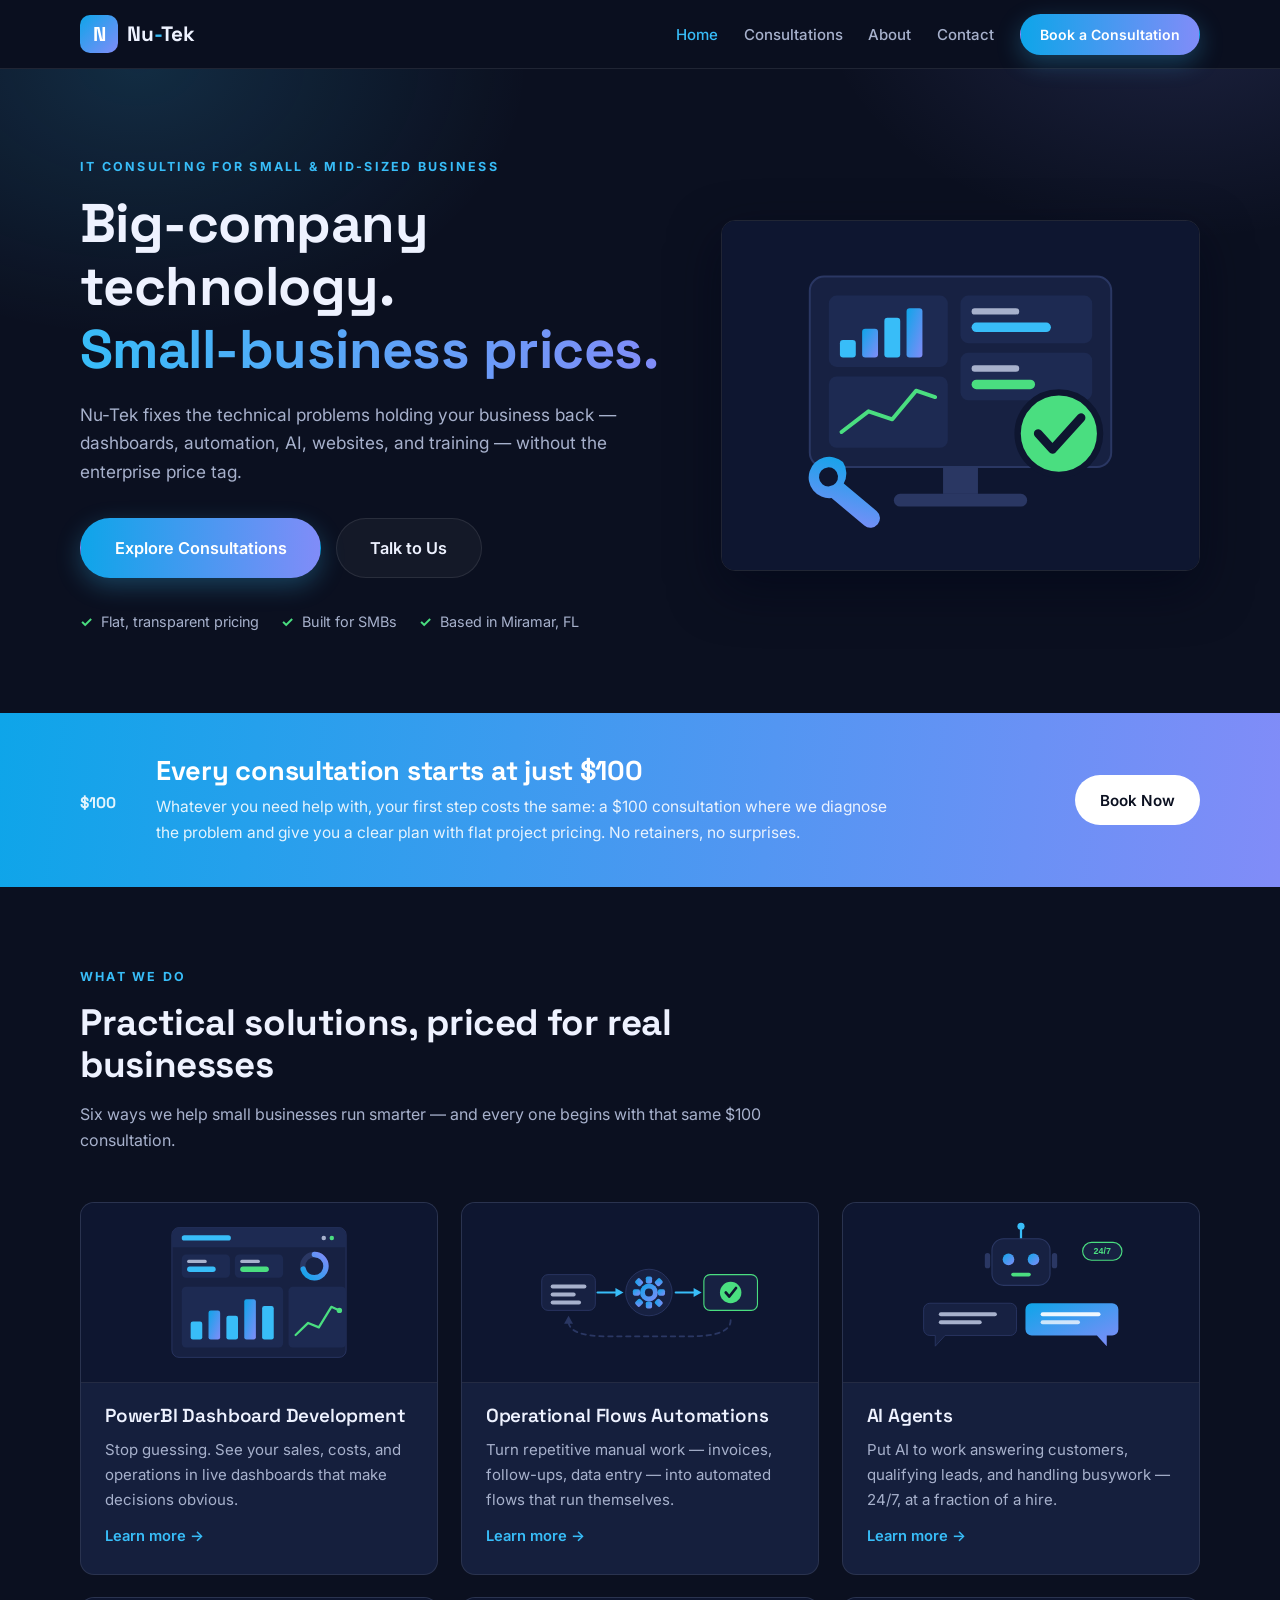
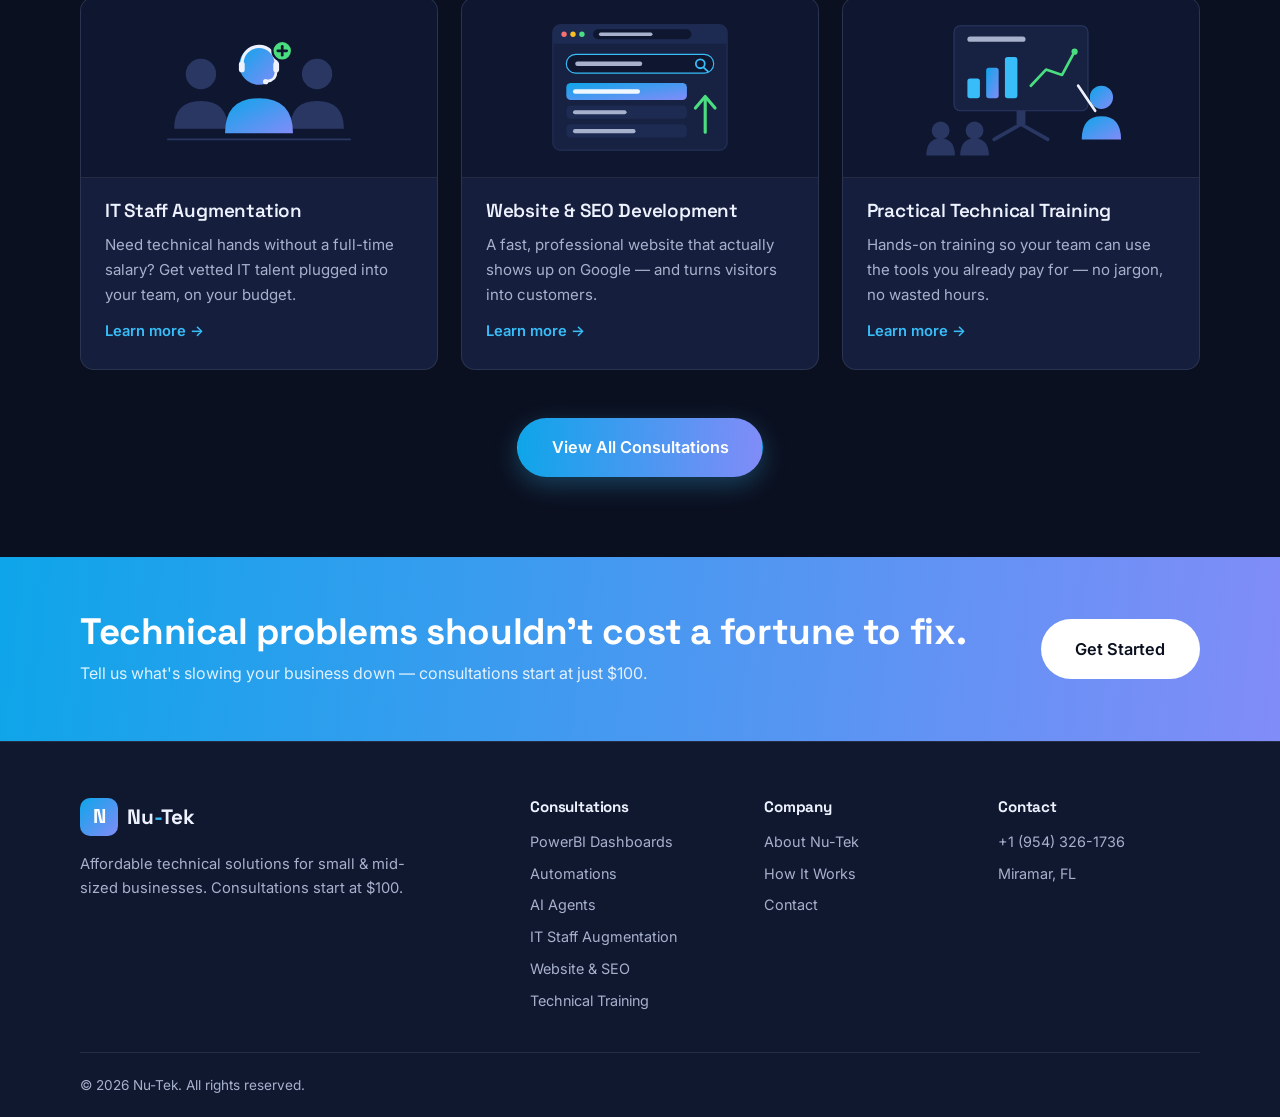
==== index.html @ d01835ee "Nu-Tek website: SMB-focused IT consulting site with $100 consultations Four-page static site (Home, " ====
<!DOCTYPE html>
<html lang="en">
<head>
  <meta charset="UTF-8">
  <meta name="viewport" content="width=device-width, initial-scale=1.0">
  <title>Nu-Tek | Affordable IT Solutions for Small Business | Miramar, FL</title>
  <meta name="description" content="Nu-Tek helps small and mid-sized businesses solve technical problems at prices that make sense. PowerBI dashboards, automation, AI agents, IT staffing, websites & SEO, and hands-on training. Consultations start at just $100.">
  <link rel="preconnect" href="https://fonts.googleapis.com">
  <link rel="preconnect" href="https://fonts.gstatic.com" crossorigin>
  <link href="https://fonts.googleapis.com/css2?family=Inter:wght@400;500;600;700;800&family=Space+Grotesk:wght@500;600;700&display=swap" rel="stylesheet">
  <link rel="stylesheet" href="style.css">
</head>
<body>

  <header class="site-header">
    <nav class="nav container">
      <a href="index.html" class="logo">
        <span class="logo-mark">N</span>
        <span class="logo-text">Nu<span class="accent">-</span>Tek</span>
      </a>
      <button class="nav-toggle" aria-label="Toggle menu" aria-expanded="false">
        <span></span><span></span><span></span>
      </button>
      <ul class="nav-links">
        <li><a href="index.html" class="active">Home</a></li>
        <li><a href="consultations.html">Consultations</a></li>
        <li><a href="about.html">About</a></li>
        <li><a href="contact.html">Contact</a></li>
        <li><a href="contact.html" class="btn btn-primary btn-nav">Book a Consultation</a></li>
      </ul>
    </nav>
  </header>

  <main>

    <!-- Hero -->
    <section class="hero">
      <div class="hero-glow"></div>
      <div class="container hero-inner">
        <div class="hero-content">
          <p class="eyebrow">IT Consulting for Small &amp; Mid-Sized Business</p>
          <h1>Big-company technology.<br><span class="gradient-text">Small-business prices.</span></h1>
          <p class="hero-sub">
            Nu-Tek fixes the technical problems holding your business back — dashboards,
            automation, AI, websites, and training — without the enterprise price tag.
          </p>
          <div class="hero-actions">
            <a href="consultations.html" class="btn btn-primary btn-lg">Explore Consultations</a>
            <a href="contact.html" class="btn btn-ghost btn-lg">Talk to Us</a>
          </div>
          <ul class="hero-trust">
            <li>Flat, transparent pricing</li>
            <li>Built for SMBs</li>
            <li>Based in Miramar, FL</li>
          </ul>
        </div>
        <figure class="hero-photo">
          <img src="images/hero.svg" alt="Illustration of a monitor with business dashboards, a wrench, and a completed checkmark">
        </figure>
      </div>
    </section>

    <!-- Pricing banner -->
    <section class="price-banner">
      <div class="container price-banner-inner">
        <p class="price-banner-amount">$100</p>
        <div>
          <h2>Every consultation starts at just $100</h2>
          <p>Whatever you need help with, your first step costs the same: a $100 consultation where we diagnose the problem and give you a clear plan with flat project pricing. No retainers, no surprises.</p>
        </div>
        <a href="contact.html" class="btn btn-light">Book Now</a>
      </div>
    </section>

    <!-- Services -->
    <section class="section" id="services">
      <div class="container">
        <div class="section-head">
          <p class="eyebrow">What We Do</p>
          <h2>Practical solutions, priced for real businesses</h2>
          <p class="section-sub">Six ways we help small businesses run smarter — and every one begins with that same $100 consultation.</p>
        </div>
        <div class="cards-grid">
          <article class="card">
            <img class="card-img" src="images/powerbi.svg" alt="Illustration of a PowerBI dashboard with charts and KPIs">
            <div class="card-body">
              <h3>PowerBI Dashboard Development</h3>
              <p>Stop guessing. See your sales, costs, and operations in live dashboards that make decisions obvious.</p>
              <a href="consultations.html#powerbi" class="card-link">Learn more →</a>
            </div>
          </article>
          <article class="card">
            <img class="card-img" src="images/automation.svg" alt="Illustration of an automated workflow: task, gear, and completed check">
            <div class="card-body">
              <h3>Operational Flows Automations</h3>
              <p>Turn repetitive manual work — invoices, follow-ups, data entry — into automated flows that run themselves.</p>
              <a href="consultations.html#automation" class="card-link">Learn more →</a>
            </div>
          </article>
          <article class="card">
            <img class="card-img" src="images/ai-agents.svg" alt="Illustration of an AI chat agent answering a customer message 24/7">
            <div class="card-body">
              <h3>AI Agents</h3>
              <p>Put AI to work answering customers, qualifying leads, and handling busywork — 24/7, at a fraction of a hire.</p>
              <a href="consultations.html#ai-agents" class="card-link">Learn more →</a>
            </div>
          </article>
          <article class="card">
            <img class="card-img" src="images/staffing.svg" alt="Illustration of an IT specialist with a headset joining a team">
            <div class="card-body">
              <h3>IT Staff Augmentation</h3>
              <p>Need technical hands without a full-time salary? Get vetted IT talent plugged into your team, on your budget.</p>
              <a href="consultations.html#staffing" class="card-link">Learn more →</a>
            </div>
          </article>
          <article class="card">
            <img class="card-img" src="images/web-seo.svg" alt="Illustration of a browser with a search bar and a result ranking first">
            <div class="card-body">
              <h3>Website &amp; SEO Development</h3>
              <p>A fast, professional website that actually shows up on Google — and turns visitors into customers.</p>
              <a href="consultations.html#web-seo" class="card-link">Learn more →</a>
            </div>
          </article>
          <article class="card">
            <img class="card-img" src="images/training.svg" alt="Illustration of an instructor teaching charts on a presentation board">
            <div class="card-body">
              <h3>Practical Technical Training</h3>
              <p>Hands-on training so your team can use the tools you already pay for — no jargon, no wasted hours.</p>
              <a href="consultations.html#training" class="card-link">Learn more →</a>
            </div>
          </article>
        </div>
        <div class="section-cta">
          <a href="consultations.html" class="btn btn-primary btn-lg">View All Consultations</a>
        </div>
      </div>
    </section>

    <!-- CTA banner -->
    <section class="cta-banner">
      <div class="container cta-inner">
        <div>
          <h2>Technical problems shouldn't cost a fortune to fix.</h2>
          <p>Tell us what's slowing your business down — consultations start at just $100.</p>
        </div>
        <a href="contact.html" class="btn btn-light btn-lg">Get Started</a>
      </div>
    </section>

  </main>

  <footer class="site-footer">
    <div class="container footer-inner">
      <div>
        <a href="index.html" class="logo">
          <span class="logo-mark">N</span>
          <span class="logo-text">Nu<span class="accent">-</span>Tek</span>
        </a>
        <p class="footer-tag">Affordable technical solutions for small &amp; mid-sized businesses. Consultations start at $100.</p>
      </div>
      <div class="footer-cols">
        <div>
          <h4>Consultations</h4>
          <ul>
            <li><a href="consultations.html#powerbi">PowerBI Dashboards</a></li>
            <li><a href="consultations.html#automation">Automations</a></li>
            <li><a href="consultations.html#ai-agents">AI Agents</a></li>
            <li><a href="consultations.html#staffing">IT Staff Augmentation</a></li>
            <li><a href="consultations.html#web-seo">Website &amp; SEO</a></li>
            <li><a href="consultations.html#training">Technical Training</a></li>
          </ul>
        </div>
        <div>
          <h4>Company</h4>
          <ul>
            <li><a href="about.html">About Nu-Tek</a></li>
            <li><a href="about.html#process">How It Works</a></li>
            <li><a href="contact.html">Contact</a></li>
          </ul>
        </div>
        <div>
          <h4>Contact</h4>
          <ul>
            <li><a href="tel:+19543261736">+1 (954) 326-1736</a></li>
            <li>Miramar, FL</li>
          </ul>
        </div>
      </div>
    </div>
    <div class="container footer-bottom">
      <p>© 2026 Nu-Tek. All rights reserved.</p>
    </div>
  </footer>

  <script src="script.js"></script>
</body>
</html>
---- style.css ----
/* ==========  Nu-Tek — Affordable IT Solutions for SMBs  ========== */

:root {
  --bg: #0b1020;
  --bg-alt: #101830;
  --surface: #151f3d;
  --surface-2: #1b2750;
  --border: rgba(255, 255, 255, 0.09);
  --text: #eef2ff;
  --text-dim: #a7b1cc;
  --accent: #38bdf8;
  --accent-2: #818cf8;
  --accent-strong: #0ea5e9;
  --green: #4ade80;
  --radius: 14px;
  --shadow: 0 18px 50px rgba(2, 6, 23, 0.55);
  --font-body: "Inter", system-ui, -apple-system, sans-serif;
  --font-head: "Space Grotesk", var(--font-body);
}

* { margin: 0; padding: 0; box-sizing: border-box; }

html { scroll-behavior: smooth; }

body {
  font-family: var(--font-body);
  background: var(--bg);
  color: var(--text);
  line-height: 1.65;
  -webkit-font-smoothing: antialiased;
}

.container { width: min(1120px, 92%); margin: 0 auto; }

h1, h2, h3, h4 { font-family: var(--font-head); line-height: 1.15; letter-spacing: -0.01em; }
h1 { font-size: clamp(2.2rem, 5vw, 3.4rem); font-weight: 700; }
h2 { font-size: clamp(1.6rem, 3.4vw, 2.3rem); font-weight: 700; }
h3 { font-size: 1.18rem; font-weight: 600; }

a { color: var(--accent); text-decoration: none; }

img { max-width: 100%; display: block; }

.eyebrow {
  text-transform: uppercase;
  letter-spacing: 0.18em;
  font-size: 0.78rem;
  font-weight: 700;
  color: var(--accent);
  margin-bottom: 0.9rem;
}

.gradient-text {
  background: linear-gradient(92deg, var(--accent), var(--accent-2));
  -webkit-background-clip: text;
  background-clip: text;
  color: transparent;
}

/* ----------  Buttons  ---------- */
.btn {
  display: inline-block;
  padding: 0.72rem 1.5rem;
  border-radius: 999px;
  font-weight: 600;
  font-size: 0.95rem;
  transition: transform 0.15s ease, box-shadow 0.15s ease, background 0.15s ease;
  border: 1px solid transparent;
  cursor: pointer;
  text-align: center;
}
.btn:hover { transform: translateY(-2px); }
.btn-primary {
  background: linear-gradient(92deg, var(--accent-strong), var(--accent-2));
  color: #fff;
  box-shadow: 0 8px 24px rgba(56, 189, 248, 0.28);
}
.btn-ghost {
  border-color: var(--border);
  color: var(--text);
  background: rgba(255, 255, 255, 0.04);
}
.btn-light { background: #fff; color: #0b1020; }
.btn-lg { padding: 0.95rem 2.1rem; font-size: 1.02rem; }
.btn-nav { padding: 0.5rem 1.2rem; font-size: 0.88rem; }

/* ----------  Header / Nav  ---------- */
.site-header {
  position: sticky;
  top: 0;
  z-index: 50;
  background: rgba(11, 16, 32, 0.85);
  backdrop-filter: blur(14px);
  border-bottom: 1px solid var(--border);
}
.nav {
  display: flex;
  align-items: center;
  justify-content: space-between;
  padding: 0.85rem 0;
}
.logo { display: inline-flex; align-items: center; gap: 0.55rem; }
.logo-mark {
  display: grid;
  place-items: center;
  width: 38px;
  height: 38px;
  border-radius: 10px;
  background: linear-gradient(135deg, var(--accent-strong), var(--accent-2));
  color: #fff;
  font-family: var(--font-head);
  font-weight: 700;
  font-size: 1.25rem;
}
.logo-text { font-family: var(--font-head); font-weight: 700; font-size: 1.3rem; color: var(--text); }
.logo-text .accent { color: var(--accent); }

.nav-links {
  display: flex;
  align-items: center;
  gap: 1.6rem;
  list-style: none;
}
.nav-links a:not(.btn) {
  color: var(--text-dim);
  font-weight: 500;
  font-size: 0.94rem;
  transition: color 0.15s ease;
}
.nav-links a:not(.btn):hover,
.nav-links a.active { color: var(--text); }
.nav-links a.active { color: var(--accent); }

.nav-toggle { display: none; background: none; border: none; }
.nav-toggle span {
  display: block;
  width: 24px;
  height: 2px;
  background: var(--text);
  margin: 5px 0;
  border-radius: 2px;
}

/* ----------  Hero  ---------- */
.hero, .page-hero { position: relative; overflow: hidden; }
.hero-glow {
  position: absolute;
  inset: -40% -20% auto;
  height: 130%;
  background:
    radial-gradient(600px 420px at 22% 30%, rgba(56, 189, 248, 0.16), transparent 65%),
    radial-gradient(560px 400px at 80% 20%, rgba(129, 140, 248, 0.16), transparent 65%);
  pointer-events: none;
}
.hero-inner {
  position: relative;
  display: grid;
  grid-template-columns: 1.1fr 0.9fr;
  gap: 3.5rem;
  align-items: center;
  padding: 5.5rem 0 5rem;
}
.hero-sub {
  color: var(--text-dim);
  font-size: 1.08rem;
  max-width: 36rem;
  margin: 1.3rem 0 2rem;
}
.hero-sub strong { color: var(--text); }
.hero-actions { display: flex; flex-wrap: wrap; gap: 0.9rem; }
.hero-trust {
  display: flex;
  flex-wrap: wrap;
  gap: 1.4rem;
  list-style: none;
  margin-top: 2rem;
  color: var(--text-dim);
  font-size: 0.9rem;
}
.hero-trust li { padding-left: 1.3rem; position: relative; }
.hero-trust li::before {
  content: "✓";
  position: absolute;
  left: 0;
  color: var(--green);
  font-weight: 700;
}

.hero-photo {
  position: relative;
  border-radius: var(--radius);
  overflow: hidden;
  border: 1px solid var(--border);
  box-shadow: var(--shadow);
}
.hero-photo img { width: 100%; height: 100%; object-fit: contain; background: #0e1630; }

.page-hero { padding: 5rem 0 3.5rem; }
.page-hero .container { position: relative; }
.page-hero .hero-sub { max-width: 42rem; }

/* ----------  Pricing banner  ---------- */
.price-banner {
  background: linear-gradient(96deg, var(--accent-strong), var(--accent-2));
}
.price-banner-inner {
  display: flex;
  align-items: center;
  gap: 2.5rem;
  padding: 2.6rem 0;
  flex-wrap: wrap;
}
.price-banner-amount {
  font-family: var(--font-head);
  font-size: clamp(3rem, 6vw, 4.2rem);
  font-weight: 700;
  color: #fff;
  line-height: 1;
  white-space: nowrap;
}
.price-banner h2 { color: #fff; font-size: clamp(1.3rem, 2.6vw, 1.7rem); }
.price-banner p {
  color: rgba(255, 255, 255, 0.88);
  margin-top: 0.5rem;
  max-width: 46rem;
  font-size: 0.97rem;
}
.price-banner-inner > div { flex: 1; min-width: 280px; }

/* ----------  Sections  ---------- */
.section { padding: 5rem 0; }
.section-alt { background: var(--bg-alt); border-block: 1px solid var(--border); }
.section-head { max-width: 44rem; margin-bottom: 3rem; }
.section-sub { color: var(--text-dim); margin-top: 0.9rem; }
.section-cta { text-align: center; margin-top: 3rem; }

/* Service cards */
.cards-grid {
  display: grid;
  grid-template-columns: repeat(3, 1fr);
  gap: 1.4rem;
}
.card {
  background: var(--surface);
  border: 1px solid var(--border);
  border-radius: var(--radius);
  overflow: hidden;
  display: flex;
  flex-direction: column;
  transition: transform 0.18s ease, border-color 0.18s ease;
}
.card:hover { transform: translateY(-4px); border-color: rgba(56, 189, 248, 0.45); }
.card-img {
  width: 100%;
  height: 180px;
  object-fit: contain;
  background: #0e1630;
  border-bottom: 1px solid var(--border);
}
.card-body {
  padding: 1.4rem 1.5rem 1.6rem;
  display: flex;
  flex-direction: column;
  gap: 0.7rem;
  flex: 1;
}
.card-body p { color: var(--text-dim); font-size: 0.94rem; flex: 1; }
.card-link { font-weight: 600; font-size: 0.92rem; }

/* Why us */
.about-grid {
  display: grid;
  grid-template-columns: 0.9fr 1.1fr;
  gap: 3.5rem;
  align-items: start;
}
.about-photo {
  border-radius: var(--radius);
  overflow: hidden;
  border: 1px solid var(--border);
  box-shadow: var(--shadow);
  position: sticky;
  top: 100px;
}
.about-photo img { width: 100%; object-fit: cover; }
.why-list { display: grid; gap: 1.8rem; margin-top: 1.8rem; }
.why-item h3 { margin-bottom: 0.55rem; display: flex; align-items: center; gap: 0.7rem; }
.why-num {
  font-family: var(--font-head);
  color: var(--accent);
  font-size: 0.9rem;
  border: 1px solid rgba(56, 189, 248, 0.4);
  border-radius: 8px;
  padding: 0.15rem 0.5rem;
}
.why-item p { color: var(--text-dim); font-size: 0.96rem; }

/* Steps */
.steps {
  display: flex;
  align-items: stretch;
  gap: 1.2rem;
}
.step {
  flex: 1;
  background: var(--surface);
  border: 1px solid var(--border);
  border-radius: var(--radius);
  padding: 1.7rem 1.5rem;
}
.step-num {
  display: grid;
  place-items: center;
  width: 40px;
  height: 40px;
  border-radius: 50%;
  background: linear-gradient(135deg, var(--accent-strong), var(--accent-2));
  font-family: var(--font-head);
  font-weight: 700;
  margin-bottom: 1rem;
}
.step p { color: var(--text-dim); font-size: 0.93rem; margin-top: 0.4rem; }
.step-arrow {
  align-self: center;
  color: var(--accent);
  font-size: 1.6rem;
  font-weight: 700;
}

/* CTA banner */
.cta-banner {
  background: linear-gradient(96deg, var(--accent-strong), var(--accent-2));
  padding: 3.4rem 0;
}
.cta-inner {
  display: flex;
  align-items: center;
  justify-content: space-between;
  gap: 2rem;
  flex-wrap: wrap;
}
.cta-banner h2 { color: #fff; }
.cta-banner p { color: rgba(255, 255, 255, 0.85); margin-top: 0.4rem; }

/* Contact */
.contact-grid {
  display: grid;
  grid-template-columns: 1fr 1.1fr;
  gap: 3.5rem;
  align-items: start;
}
.contact-list { list-style: none; margin-top: 1.4rem; display: grid; gap: 0.7rem; color: var(--text-dim); }
.contact-list strong { color: var(--text); }
.contact-photo {
  margin-top: 2rem;
  border-radius: var(--radius);
  overflow: hidden;
  border: 1px solid var(--border);
  box-shadow: var(--shadow);
}
.contact-photo img { width: 100%; height: 260px; object-fit: contain; background: #0e1630; }

.contact-form {
  background: var(--surface);
  border: 1px solid var(--border);
  border-radius: var(--radius);
  padding: 2rem;
  display: grid;
  gap: 1.1rem;
}
.contact-form label {
  display: grid;
  gap: 0.4rem;
  font-size: 0.88rem;
  font-weight: 600;
  color: var(--text-dim);
}
.contact-form input,
.contact-form select,
.contact-form textarea {
  background: var(--bg);
  border: 1px solid var(--border);
  border-radius: 10px;
  padding: 0.7rem 0.9rem;
  color: var(--text);
  font-family: inherit;
  font-size: 0.95rem;
}
.contact-form input:focus,
.contact-form select:focus,
.contact-form textarea:focus {
  outline: none;
  border-color: var(--accent);
}
.form-note { font-size: 0.88rem; color: var(--green); min-height: 1.2em; }

/* ----------  Consultations page  ---------- */
.consult-list { display: grid; gap: 1.8rem; }
.consult {
  display: grid;
  grid-template-columns: 340px 1fr;
  background: var(--surface);
  border: 1px solid var(--border);
  border-radius: var(--radius);
  overflow: hidden;
  scroll-margin-top: 90px;
  transition: border-color 0.18s ease;
}
.consult:hover { border-color: rgba(56, 189, 248, 0.45); }
.consult:nth-child(even) { grid-template-columns: 1fr 340px; }
.consult:nth-child(even) .consult-img { order: 2; }
.consult-img {
  width: 100%;
  height: 100%;
  min-height: 260px;
  object-fit: contain;
  background: #0e1630;
}
.consult-info { padding: 2rem 2.2rem; }
.consult-info p { color: var(--text-dim); margin: 0.6rem 0 0.9rem; font-size: 0.97rem; }
.consult-points { list-style: none; display: grid; gap: 0.35rem; }
.consult-points li {
  color: var(--text-dim);
  font-size: 0.92rem;
  padding-left: 1.4rem;
  position: relative;
}
.consult-points li::before {
  content: "✓";
  position: absolute;
  left: 0;
  color: var(--green);
  font-weight: 700;
}
.consult-actions {
  margin-top: 1.4rem;
  display: flex;
  align-items: center;
  gap: 1.1rem;
  flex-wrap: wrap;
}
.consult-note { font-size: 0.82rem; color: var(--text-dim); }

.guarantee {
  margin-top: 3.5rem;
  text-align: center;
  background: var(--bg-alt);
  border: 1px solid var(--border);
  border-radius: var(--radius);
  padding: 3rem 2rem;
}
.guarantee p { color: var(--text-dim); max-width: 36rem; margin: 0.8rem auto 1.6rem; }

/* ----------  Footer  ---------- */
.site-footer {
  border-top: 1px solid var(--border);
  background: var(--bg-alt);
  padding-top: 3.5rem;
}
.footer-inner {
  display: grid;
  grid-template-columns: 1.2fr 2fr;
  gap: 3rem;
  padding-bottom: 2.5rem;
}
.footer-tag { color: var(--text-dim); font-size: 0.92rem; margin-top: 1rem; max-width: 22rem; }
.footer-cols {
  display: grid;
  grid-template-columns: repeat(3, 1fr);
  gap: 2rem;
}
.footer-cols h4 { font-size: 0.95rem; margin-bottom: 0.9rem; }
.footer-cols ul { list-style: none; display: grid; gap: 0.5rem; }
.footer-cols a, .footer-cols li { color: var(--text-dim); font-size: 0.9rem; }
.footer-cols a:hover { color: var(--accent); }
.footer-bottom {
  border-top: 1px solid var(--border);
  padding: 1.3rem 0;
  color: var(--text-dim);
  font-size: 0.85rem;
}

/* ----------  Responsive  ---------- */
@media (max-width: 900px) {
  .hero-inner { grid-template-columns: 1fr; padding: 4rem 0 3.5rem; }
  .cards-grid { grid-template-columns: repeat(2, 1fr); }
  .steps { flex-direction: column; }
  .step-arrow { transform: rotate(90deg); align-self: flex-start; margin-left: 1.3rem; }
  .contact-grid, .about-grid { grid-template-columns: 1fr; gap: 2.5rem; }
  .about-photo { position: static; }
  .footer-inner { grid-template-columns: 1fr; gap: 2rem; }
  .consult, .consult:nth-child(even) { grid-template-columns: 1fr; }
  .consult:nth-child(even) .consult-img { order: 0; }
  .consult-img { min-height: 0; height: 220px; }
}

@media (max-width: 640px) {
  .nav-toggle { display: block; }
  .nav-links {
    position: absolute;
    top: 100%;
    left: 0;
    right: 0;
    flex-direction: column;
    align-items: flex-start;
    gap: 1rem;
    background: var(--bg-alt);
    border-bottom: 1px solid var(--border);
    padding: 1.3rem 5%;
    display: none;
  }
  .nav-links.open { display: flex; }
  .cards-grid { grid-template-columns: 1fr; }
  .price-banner-inner {
    flex-direction: column;
    align-items: flex-start;
    gap: 1.2rem;
  }
}
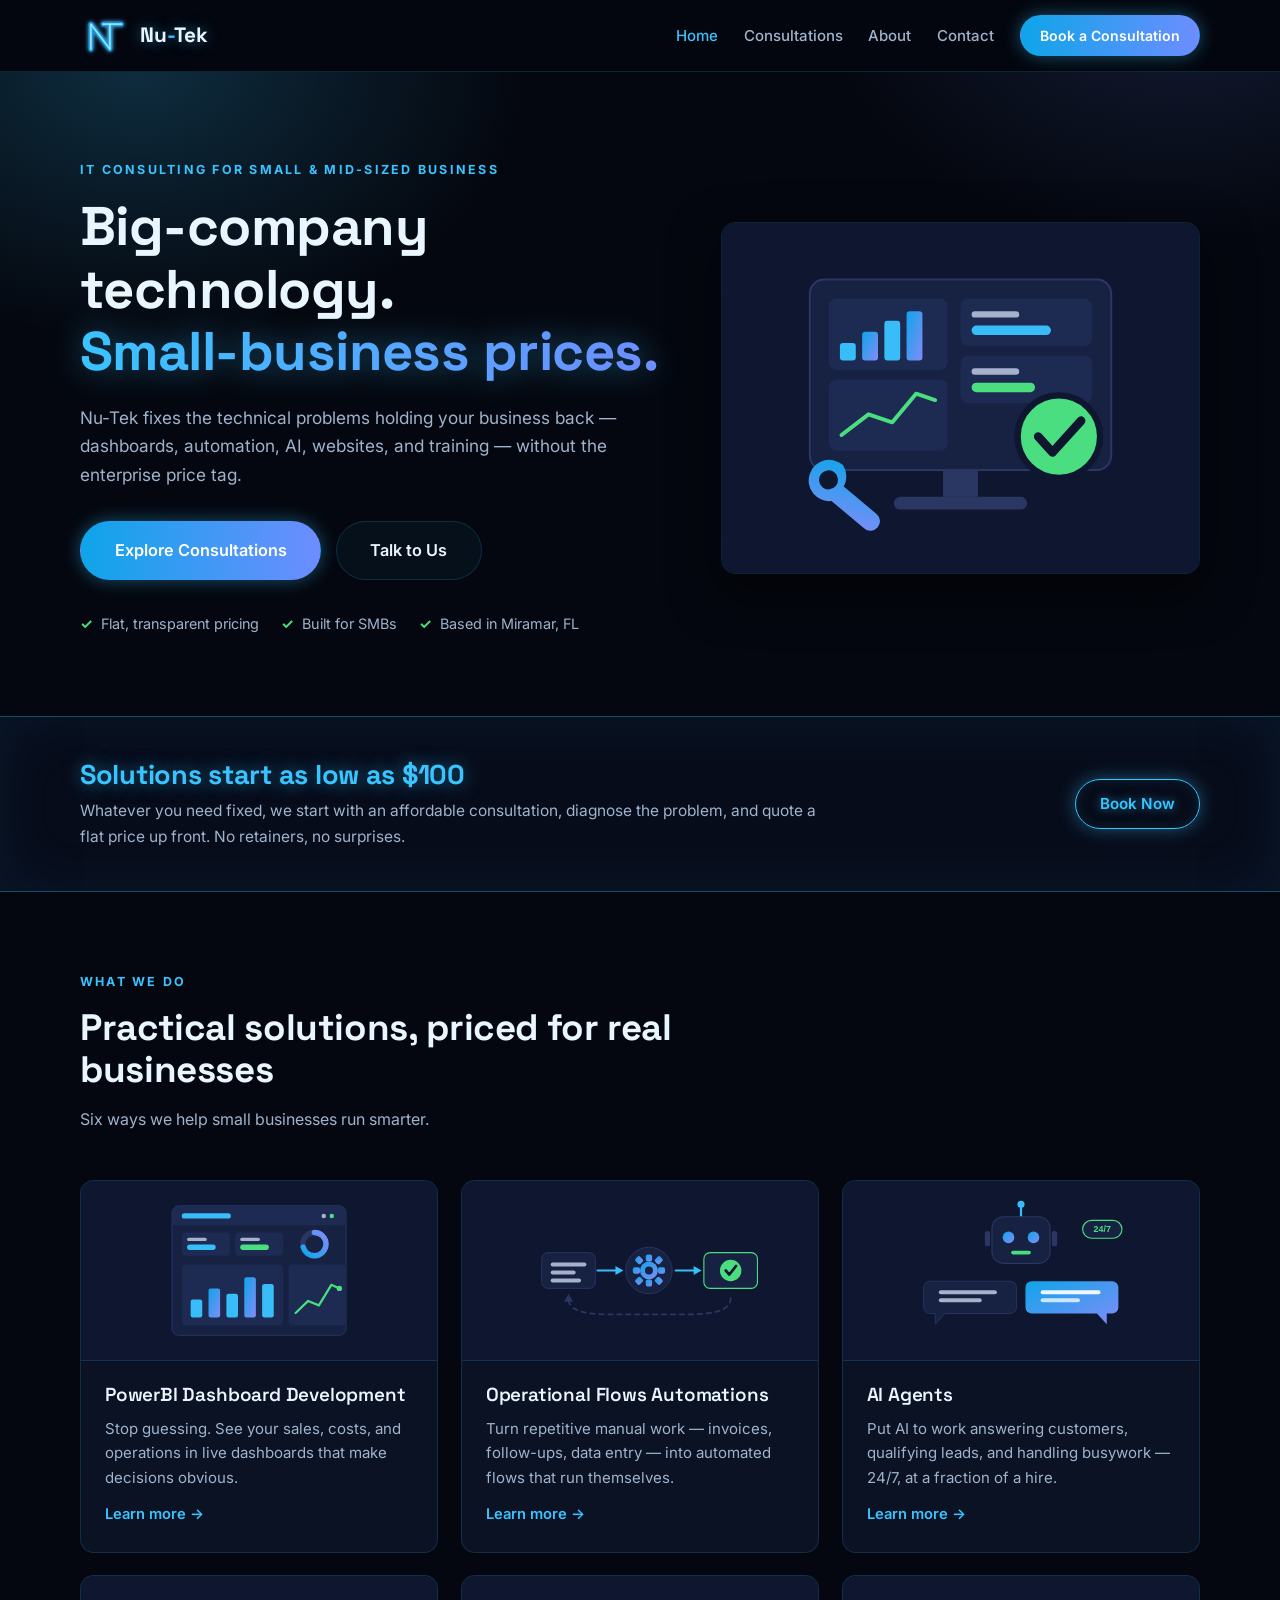
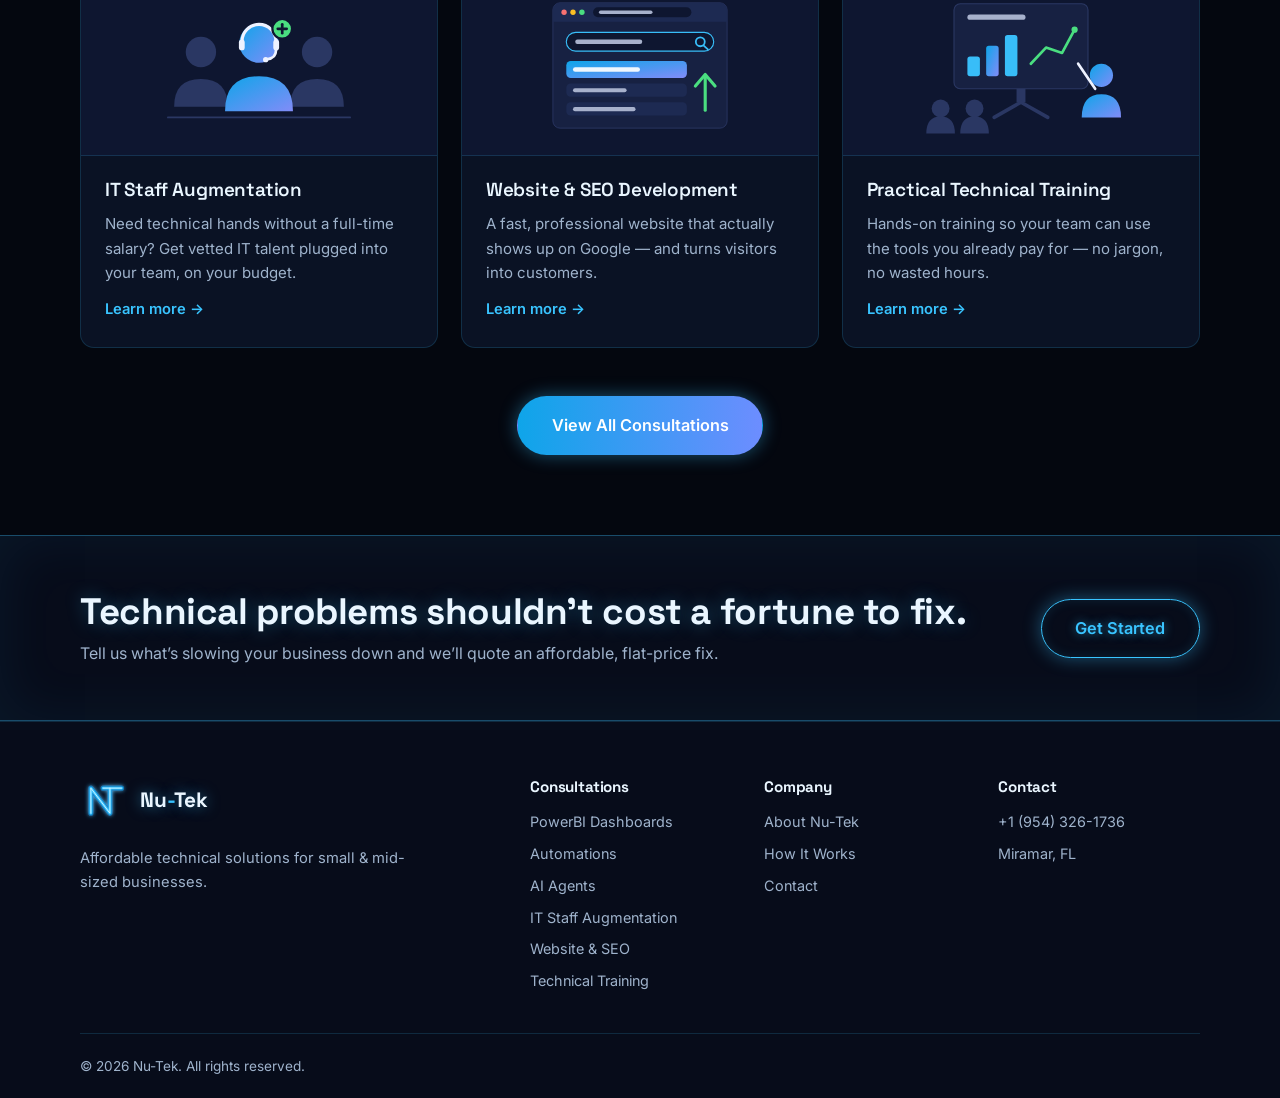
==== commit cbef3889: "Neon rebrand: new NT logo, neon-blue aesthetic, unified pricing message - New neon-tube NT monogram " ====
--- a/index.html
+++ b/index.html
@@ -4,10 +4,11 @@
   <meta charset="UTF-8">
   <meta name="viewport" content="width=device-width, initial-scale=1.0">
   <title>Nu-Tek | Affordable IT Solutions for Small Business | Miramar, FL</title>
-  <meta name="description" content="Nu-Tek helps small and mid-sized businesses solve technical problems at prices that make sense. PowerBI dashboards, automation, AI agents, IT staffing, websites & SEO, and hands-on training. Consultations start at just $100.">
+  <meta name="description" content="Nu-Tek helps small and mid-sized businesses solve technical problems at prices that make sense. PowerBI dashboards, automation, AI agents, IT staffing, websites & SEO, and hands-on training. Solutions start as low as $100.">
   <link rel="preconnect" href="https://fonts.googleapis.com">
   <link rel="preconnect" href="https://fonts.gstatic.com" crossorigin>
   <link href="https://fonts.googleapis.com/css2?family=Inter:wght@400;500;600;700;800&family=Space+Grotesk:wght@500;600;700&display=swap" rel="stylesheet">
+  <link rel="icon" type="image/svg+xml" href="images/logo.svg">
   <link rel="stylesheet" href="style.css">
 </head>
 <body>
@@ -15,7 +16,7 @@
   <header class="site-header">
     <nav class="nav container">
       <a href="index.html" class="logo">
-        <span class="logo-mark">N</span>
+        <img class="logo-img" src="images/logo.svg" alt="Nu-Tek logo">
         <span class="logo-text">Nu<span class="accent">-</span>Tek</span>
       </a>
       <button class="nav-toggle" aria-label="Toggle menu" aria-expanded="false">
@@ -63,10 +64,9 @@
     <!-- Pricing banner -->
     <section class="price-banner">
       <div class="container price-banner-inner">
-        <p class="price-banner-amount">$100</p>
         <div>
-          <h2>Every consultation starts at just $100</h2>
-          <p>Whatever you need help with, your first step costs the same: a $100 consultation where we diagnose the problem and give you a clear plan with flat project pricing. No retainers, no surprises.</p>
+          <h2>Solutions start as low as $100</h2>
+          <p>Whatever you need fixed, we start with an affordable consultation, diagnose the problem, and quote a flat price up front. No retainers, no surprises.</p>
         </div>
         <a href="contact.html" class="btn btn-light">Book Now</a>
       </div>
@@ -78,7 +78,7 @@
         <div class="section-head">
           <p class="eyebrow">What We Do</p>
           <h2>Practical solutions, priced for real businesses</h2>
-          <p class="section-sub">Six ways we help small businesses run smarter — and every one begins with that same $100 consultation.</p>
+          <p class="section-sub">Six ways we help small businesses run smarter.</p>
         </div>
         <div class="cards-grid">
           <article class="card">
@@ -141,7 +141,7 @@
       <div class="container cta-inner">
         <div>
           <h2>Technical problems shouldn't cost a fortune to fix.</h2>
-          <p>Tell us what's slowing your business down — consultations start at just $100.</p>
+          <p>Tell us what’s slowing your business down and we’ll quote an affordable, flat-price fix.</p>
         </div>
         <a href="contact.html" class="btn btn-light btn-lg">Get Started</a>
       </div>
@@ -153,10 +153,10 @@
     <div class="container footer-inner">
       <div>
         <a href="index.html" class="logo">
-          <span class="logo-mark">N</span>
+          <img class="logo-img" src="images/logo.svg" alt="Nu-Tek logo">
           <span class="logo-text">Nu<span class="accent">-</span>Tek</span>
         </a>
-        <p class="footer-tag">Affordable technical solutions for small &amp; mid-sized businesses. Consultations start at $100.</p>
+        <p class="footer-tag">Affordable technical solutions for small &amp; mid-sized businesses.</p>
       </div>
       <div class="footer-cols">
         <div>
--- a/style.css
+++ b/style.css
@@ -1,19 +1,20 @@
 /* ==========  Nu-Tek — Affordable IT Solutions for SMBs  ========== */
 
 :root {
-  --bg: #0b1020;
-  --bg-alt: #101830;
-  --surface: #151f3d;
-  --surface-2: #1b2750;
-  --border: rgba(255, 255, 255, 0.09);
-  --text: #eef2ff;
-  --text-dim: #a7b1cc;
-  --accent: #38bdf8;
-  --accent-2: #818cf8;
+  --bg: #04070f;
+  --bg-alt: #070c1a;
+  --surface: #0a1224;
+  --surface-2: #0e1834;
+  --border: rgba(57, 196, 255, 0.16);
+  --text: #eaf6ff;
+  --text-dim: #9fb3cc;
+  --accent: #39c4ff;
+  --accent-2: #6d8dff;
   --accent-strong: #0ea5e9;
   --green: #4ade80;
   --radius: 14px;
-  --shadow: 0 18px 50px rgba(2, 6, 23, 0.55);
+  --shadow: 0 18px 50px rgba(0, 0, 0, 0.6);
+  --neon: 0 0 18px rgba(57, 196, 255, 0.4);
   --font-body: "Inter", system-ui, -apple-system, sans-serif;
   --font-head: "Space Grotesk", var(--font-body);
 }
@@ -55,6 +56,7 @@
   -webkit-background-clip: text;
   background-clip: text;
   color: transparent;
+  filter: drop-shadow(0 0 16px rgba(57, 196, 255, 0.45));
 }
 
 /* ----------  Buttons  ---------- */
@@ -73,14 +75,22 @@
 .btn-primary {
   background: linear-gradient(92deg, var(--accent-strong), var(--accent-2));
   color: #fff;
-  box-shadow: 0 8px 24px rgba(56, 189, 248, 0.28);
-}
+  box-shadow: var(--neon);
+}
+.btn-primary:hover { box-shadow: 0 0 28px rgba(57, 196, 255, 0.6); }
 .btn-ghost {
   border-color: var(--border);
   color: var(--text);
-  background: rgba(255, 255, 255, 0.04);
-}
-.btn-light { background: #fff; color: #0b1020; }
+  background: rgba(57, 196, 255, 0.05);
+}
+.btn-light {
+  background: transparent;
+  color: var(--accent);
+  border: 1.5px solid var(--accent);
+  box-shadow: var(--neon), inset 0 0 12px rgba(57, 196, 255, 0.12);
+  text-shadow: 0 0 10px rgba(57, 196, 255, 0.6);
+}
+.btn-light:hover { background: rgba(57, 196, 255, 0.1); }
 .btn-lg { padding: 0.95rem 2.1rem; font-size: 1.02rem; }
 .btn-nav { padding: 0.5rem 1.2rem; font-size: 0.88rem; }
 
@@ -89,7 +99,7 @@
   position: sticky;
   top: 0;
   z-index: 50;
-  background: rgba(11, 16, 32, 0.85);
+  background: rgba(4, 7, 15, 0.88);
   backdrop-filter: blur(14px);
   border-bottom: 1px solid var(--border);
 }
@@ -100,19 +110,14 @@
   padding: 0.85rem 0;
 }
 .logo { display: inline-flex; align-items: center; gap: 0.55rem; }
-.logo-mark {
-  display: grid;
-  place-items: center;
-  width: 38px;
-  height: 38px;
-  border-radius: 10px;
-  background: linear-gradient(135deg, var(--accent-strong), var(--accent-2));
-  color: #fff;
+.logo-img { height: 44px; width: auto; }
+.logo-text {
   font-family: var(--font-head);
   font-weight: 700;
-  font-size: 1.25rem;
-}
-.logo-text { font-family: var(--font-head); font-weight: 700; font-size: 1.3rem; color: var(--text); }
+  font-size: 1.3rem;
+  color: var(--text);
+  text-shadow: 0 0 14px rgba(57, 196, 255, 0.5);
+}
 .logo-text .accent { color: var(--accent); }
 
 .nav-links {
@@ -148,8 +153,8 @@
   inset: -40% -20% auto;
   height: 130%;
   background:
-    radial-gradient(600px 420px at 22% 30%, rgba(56, 189, 248, 0.16), transparent 65%),
-    radial-gradient(560px 400px at 80% 20%, rgba(129, 140, 248, 0.16), transparent 65%);
+    radial-gradient(600px 420px at 22% 30%, rgba(57, 196, 255, 0.2), transparent 65%),
+    radial-gradient(560px 400px at 80% 20%, rgba(109, 141, 255, 0.16), transparent 65%);
   pointer-events: none;
 }
 .hero-inner {
@@ -201,7 +206,9 @@
 
 /* ----------  Pricing banner  ---------- */
 .price-banner {
-  background: linear-gradient(96deg, var(--accent-strong), var(--accent-2));
+  background: var(--bg-alt);
+  border-block: 1px solid rgba(57, 196, 255, 0.35);
+  box-shadow: inset 0 0 60px rgba(57, 196, 255, 0.07);
 }
 .price-banner-inner {
   display: flex;
@@ -210,17 +217,13 @@
   padding: 2.6rem 0;
   flex-wrap: wrap;
 }
-.price-banner-amount {
-  font-family: var(--font-head);
-  font-size: clamp(3rem, 6vw, 4.2rem);
-  font-weight: 700;
-  color: #fff;
-  line-height: 1;
-  white-space: nowrap;
-}
-.price-banner h2 { color: #fff; font-size: clamp(1.3rem, 2.6vw, 1.7rem); }
+.price-banner h2 {
+  color: var(--accent);
+  font-size: clamp(1.3rem, 2.6vw, 1.7rem);
+  text-shadow: 0 0 18px rgba(57, 196, 255, 0.55);
+}
 .price-banner p {
-  color: rgba(255, 255, 255, 0.88);
+  color: var(--text-dim);
   margin-top: 0.5rem;
   max-width: 46rem;
   font-size: 0.97rem;
@@ -249,7 +252,11 @@
   flex-direction: column;
   transition: transform 0.18s ease, border-color 0.18s ease;
 }
-.card:hover { transform: translateY(-4px); border-color: rgba(56, 189, 248, 0.45); }
+.card:hover {
+  transform: translateY(-4px);
+  border-color: rgba(57, 196, 255, 0.55);
+  box-shadow: var(--neon);
+}
 .card-img {
   width: 100%;
   height: 180px;
@@ -329,7 +336,9 @@
 
 /* CTA banner */
 .cta-banner {
-  background: linear-gradient(96deg, var(--accent-strong), var(--accent-2));
+  background: var(--bg-alt);
+  border-block: 1px solid rgba(57, 196, 255, 0.35);
+  box-shadow: inset 0 0 60px rgba(57, 196, 255, 0.07);
   padding: 3.4rem 0;
 }
 .cta-inner {
@@ -339,8 +348,8 @@
   gap: 2rem;
   flex-wrap: wrap;
 }
-.cta-banner h2 { color: #fff; }
-.cta-banner p { color: rgba(255, 255, 255, 0.85); margin-top: 0.4rem; }
+.cta-banner h2 { color: var(--text); text-shadow: 0 0 18px rgba(57, 196, 255, 0.35); }
+.cta-banner p { color: var(--text-dim); margin-top: 0.4rem; }
 
 /* Contact */
 .contact-grid {
@@ -406,7 +415,7 @@
   scroll-margin-top: 90px;
   transition: border-color 0.18s ease;
 }
-.consult:hover { border-color: rgba(56, 189, 248, 0.45); }
+.consult:hover { border-color: rgba(57, 196, 255, 0.55); box-shadow: var(--neon); }
 .consult:nth-child(even) { grid-template-columns: 1fr 340px; }
 .consult:nth-child(even) .consult-img { order: 2; }
 .consult-img {
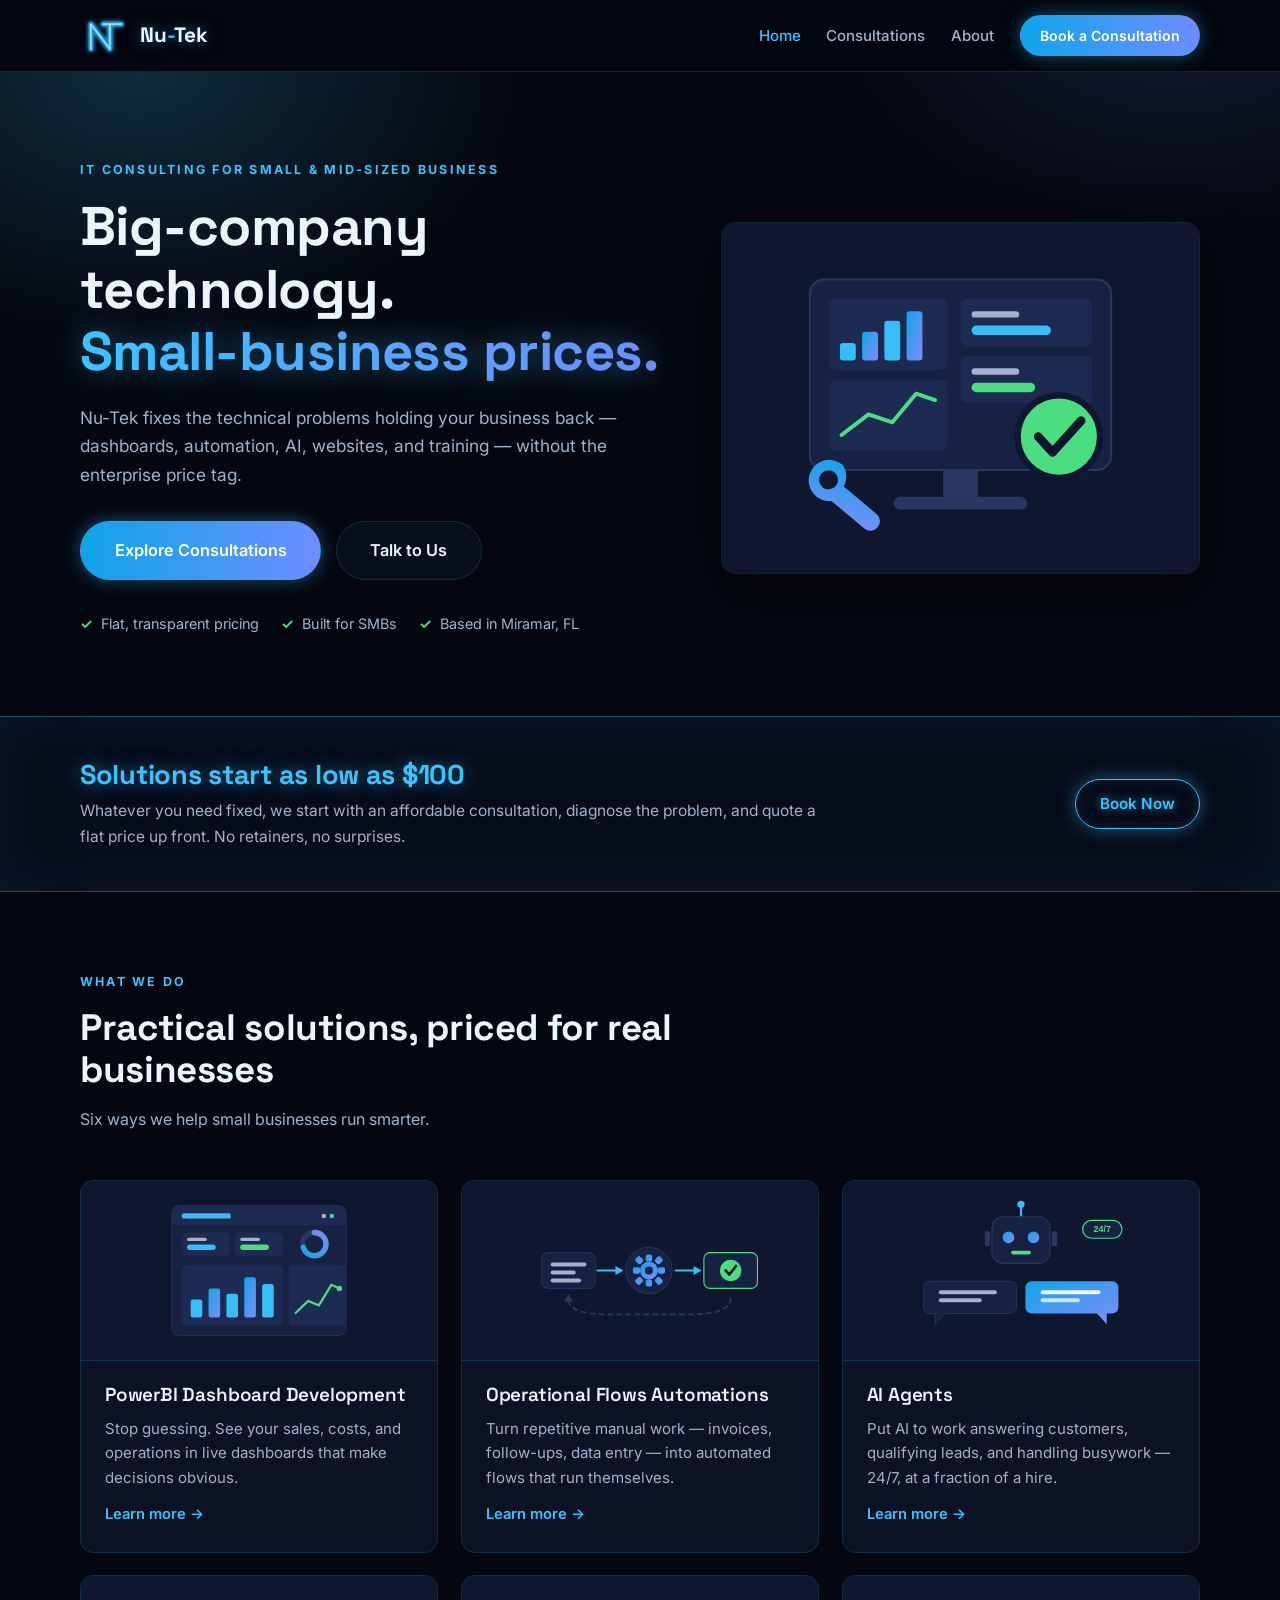
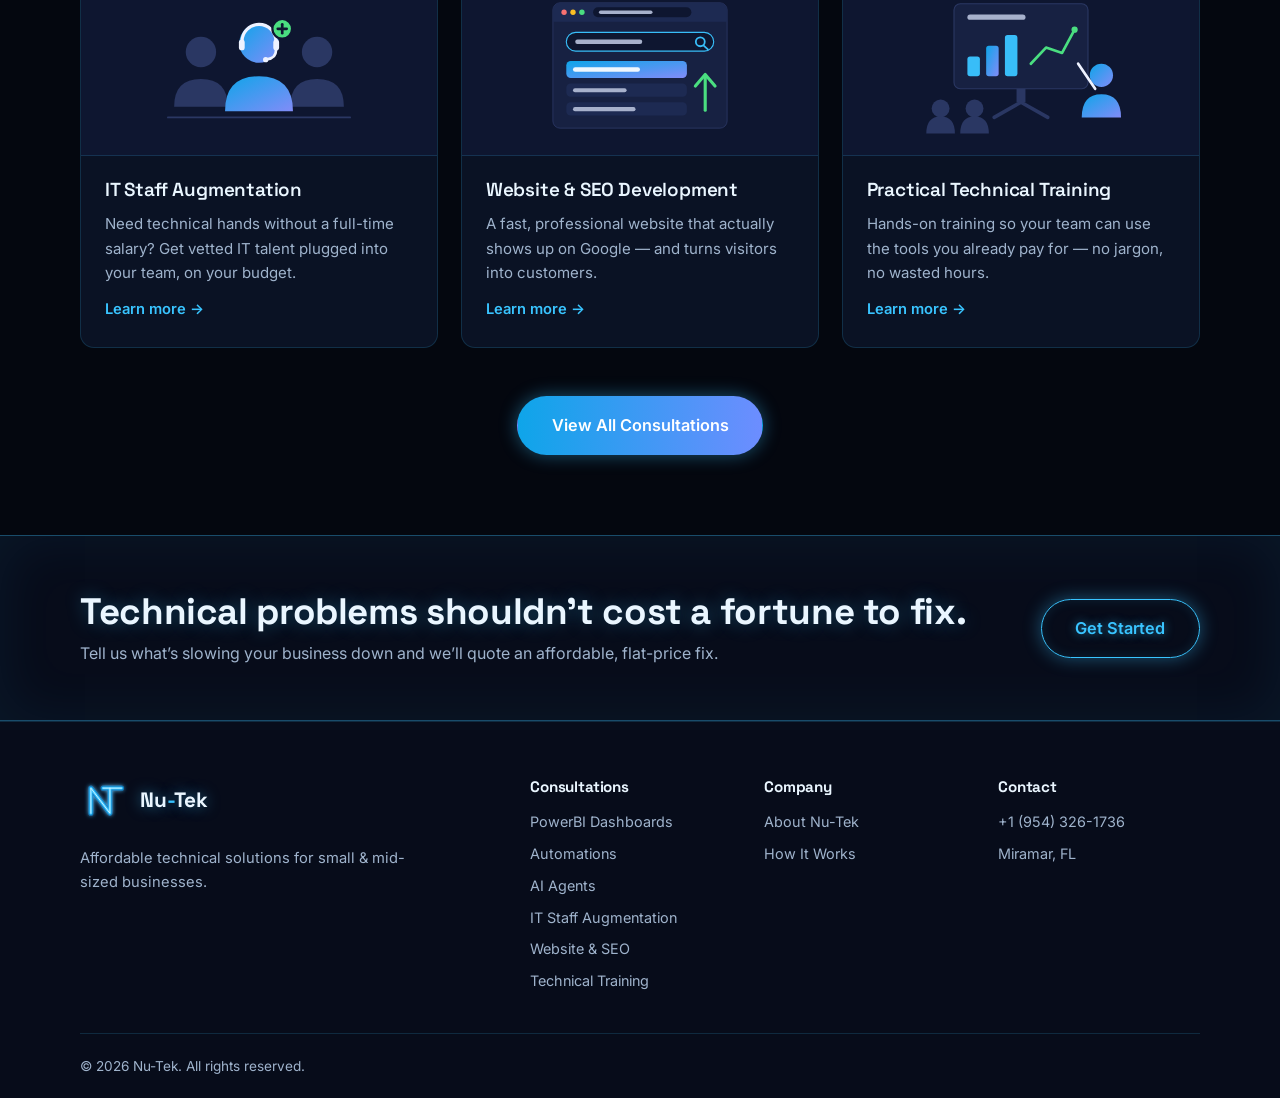
==== commit 6877578e: "Dedicated service pages + merged booking tab - Each consultation now has its own detail page (powerb" ====
--- a/index.html
+++ b/index.html
@@ -26,7 +26,6 @@
         <li><a href="index.html" class="active">Home</a></li>
         <li><a href="consultations.html">Consultations</a></li>
         <li><a href="about.html">About</a></li>
-        <li><a href="contact.html">Contact</a></li>
         <li><a href="contact.html" class="btn btn-primary btn-nav">Book a Consultation</a></li>
       </ul>
     </nav>
@@ -86,7 +85,7 @@
             <div class="card-body">
               <h3>PowerBI Dashboard Development</h3>
               <p>Stop guessing. See your sales, costs, and operations in live dashboards that make decisions obvious.</p>
-              <a href="consultations.html#powerbi" class="card-link">Learn more →</a>
+              <a href="powerbi.html" class="card-link">Learn more →</a>
             </div>
           </article>
           <article class="card">
@@ -94,7 +93,7 @@
             <div class="card-body">
               <h3>Operational Flows Automations</h3>
               <p>Turn repetitive manual work — invoices, follow-ups, data entry — into automated flows that run themselves.</p>
-              <a href="consultations.html#automation" class="card-link">Learn more →</a>
+              <a href="automation.html" class="card-link">Learn more →</a>
             </div>
           </article>
           <article class="card">
@@ -102,7 +101,7 @@
             <div class="card-body">
               <h3>AI Agents</h3>
               <p>Put AI to work answering customers, qualifying leads, and handling busywork — 24/7, at a fraction of a hire.</p>
-              <a href="consultations.html#ai-agents" class="card-link">Learn more →</a>
+              <a href="ai-agents.html" class="card-link">Learn more →</a>
             </div>
           </article>
           <article class="card">
@@ -110,7 +109,7 @@
             <div class="card-body">
               <h3>IT Staff Augmentation</h3>
               <p>Need technical hands without a full-time salary? Get vetted IT talent plugged into your team, on your budget.</p>
-              <a href="consultations.html#staffing" class="card-link">Learn more →</a>
+              <a href="staffing.html" class="card-link">Learn more →</a>
             </div>
           </article>
           <article class="card">
@@ -118,7 +117,7 @@
             <div class="card-body">
               <h3>Website &amp; SEO Development</h3>
               <p>A fast, professional website that actually shows up on Google — and turns visitors into customers.</p>
-              <a href="consultations.html#web-seo" class="card-link">Learn more →</a>
+              <a href="web-seo.html" class="card-link">Learn more →</a>
             </div>
           </article>
           <article class="card">
@@ -126,7 +125,7 @@
             <div class="card-body">
               <h3>Practical Technical Training</h3>
               <p>Hands-on training so your team can use the tools you already pay for — no jargon, no wasted hours.</p>
-              <a href="consultations.html#training" class="card-link">Learn more →</a>
+              <a href="training.html" class="card-link">Learn more →</a>
             </div>
           </article>
         </div>
@@ -162,12 +161,12 @@
         <div>
           <h4>Consultations</h4>
           <ul>
-            <li><a href="consultations.html#powerbi">PowerBI Dashboards</a></li>
-            <li><a href="consultations.html#automation">Automations</a></li>
-            <li><a href="consultations.html#ai-agents">AI Agents</a></li>
-            <li><a href="consultations.html#staffing">IT Staff Augmentation</a></li>
-            <li><a href="consultations.html#web-seo">Website &amp; SEO</a></li>
-            <li><a href="consultations.html#training">Technical Training</a></li>
+            <li><a href="powerbi.html">PowerBI Dashboards</a></li>
+            <li><a href="automation.html">Automations</a></li>
+            <li><a href="ai-agents.html">AI Agents</a></li>
+            <li><a href="staffing.html">IT Staff Augmentation</a></li>
+            <li><a href="web-seo.html">Website &amp; SEO</a></li>
+            <li><a href="training.html">Technical Training</a></li>
           </ul>
         </div>
         <div>
@@ -175,7 +174,6 @@
           <ul>
             <li><a href="about.html">About Nu-Tek</a></li>
             <li><a href="about.html#process">How It Works</a></li>
-            <li><a href="contact.html">Contact</a></li>
           </ul>
         </div>
         <div>
--- a/style.css
+++ b/style.css
@@ -450,6 +450,33 @@
 }
 .consult-note { font-size: 0.82rem; color: var(--text-dim); }
 
+.consult-title-link { color: var(--text); }
+.consult-title-link:hover { color: var(--accent); }
+
+/* ----------  Service detail pages  ---------- */
+.detail-text { color: var(--text-dim); margin-top: 0.8rem; font-size: 0.99rem; }
+.check-grid {
+  list-style: none;
+  display: grid;
+  grid-template-columns: repeat(2, 1fr);
+  gap: 1rem 2.5rem;
+}
+.check-grid li {
+  color: var(--text-dim);
+  font-size: 0.96rem;
+  padding-left: 1.7rem;
+  position: relative;
+}
+.check-grid li::before {
+  content: "✓";
+  position: absolute;
+  left: 0;
+  color: var(--green);
+  font-weight: 700;
+}
+.detail-who { max-width: 44rem; gap: 0.7rem; }
+.detail-who li { font-size: 1rem; }
+
 .guarantee {
   margin-top: 3.5rem;
   text-align: center;
@@ -519,7 +546,7 @@
     display: none;
   }
   .nav-links.open { display: flex; }
-  .cards-grid { grid-template-columns: 1fr; }
+  .cards-grid, .check-grid { grid-template-columns: 1fr; }
   .price-banner-inner {
     flex-direction: column;
     align-items: flex-start;
